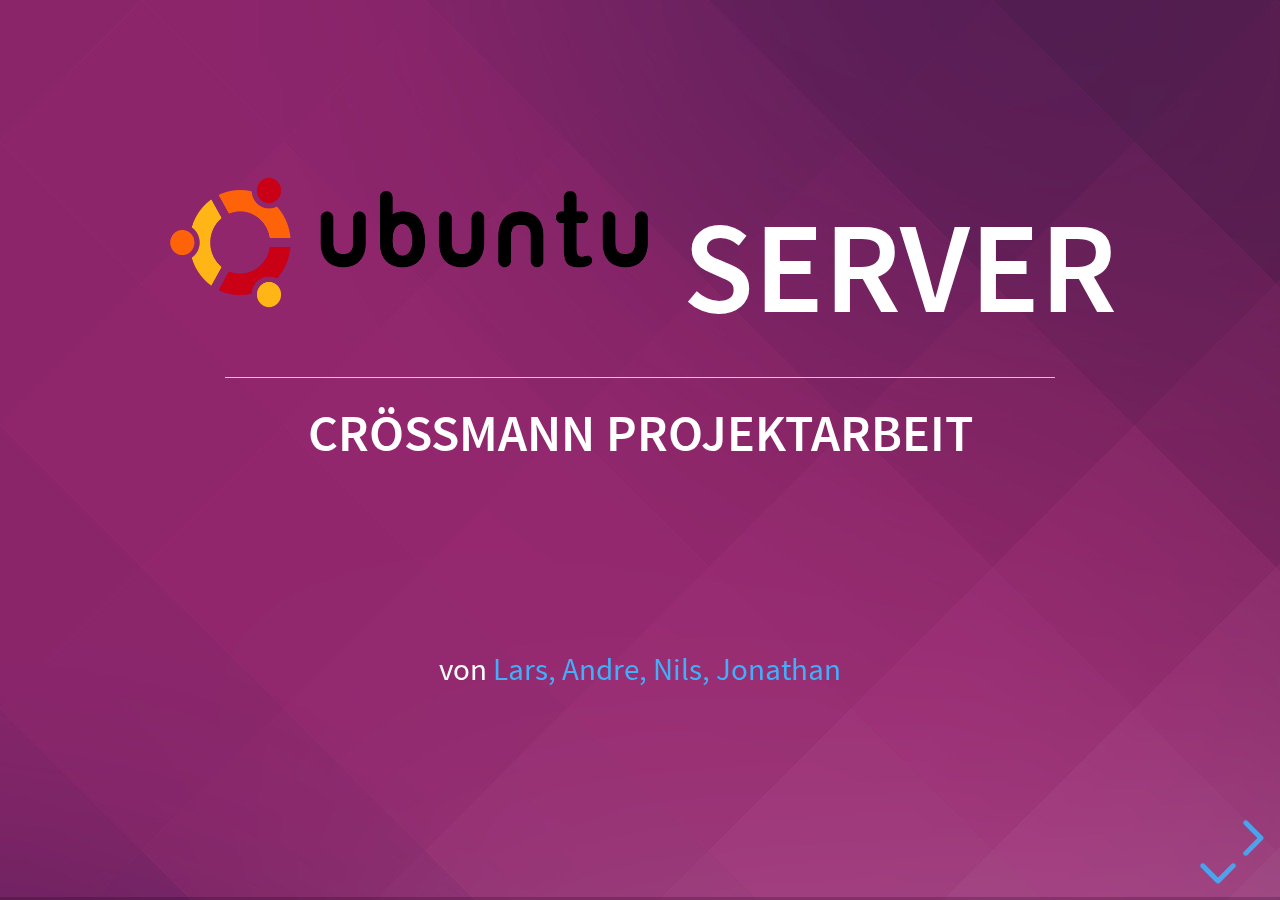
==== index.html @ 411d8fab "Update index.html" ====
<!doctype html>
<html>
<head>
    <meta charset="utf-8">
    <meta name="viewport" content="width=device-width, initial-scale=1.0, maximum-scale=1.0, user-scalable=no">

    <title>Crössboss 9001</title>

    <link rel="stylesheet" href="reveal.js/css/reveal.css">
    <link rel="stylesheet" href="reveal.js/css/theme/black.css"> <!-- Black, League, Serif, Blood, Sky -->
    <link rel="stylesheet" href="data/css/custom.css"> <!-- Black, League, Serif, Blood, Sky -->

    <!-- Theme used for syntax highlighting of code -->
    <link rel="stylesheet" href="reveal.js/lib/css/zenburn.css">
    <link rel="stylesheet" href="data/css/font-awesome.min.css">

</head>
<body>
<div class="reveal">
    <div class="slides">
        <section>
            <section>
                <h1><img src="data/img/Assets/2000px-Former_Ubuntu_logo.svg.png"
                         style="width: 400px; height: 111px;border: none;margin-bottom: 0px;box-shadow: none;background: none">
                    Server</h1>
                <hr style="width: 70%">
                <h5>Crößmann Projektarbeit</h5>

                <p style="margin-top: 150px">
                    <small>von <a>Lars, Andre, Nils, Jonathan</a></small>
                </p>
            </section>
            <section>
                <h2>Inhalte</h2>
                <ul>
                    <li>Aufgabe & Projekt</li>
                    <li>Durchführung</li>
                    <li>Probleme</li>
                    <li>Abschluss</li>
                </ul>
            </section>
        </section>
        <section>
            <section>
                <h2>Inhalte</h2>
                <ul>
                    <li>Aufgabe & Projekt</li>
                    <li style="color: rgba(220,220,220,0.4)">Durchführung</li>
                    <li style="color: rgba(220,220,220,0.4)">Probleme</li>
                    <li style="color: rgba(220,220,220,0.4)">Abschluss</li>
                </ul>
            </section>
            <section>
                <h5 class="title-min" style="margin-bottom: 50px">Aufgabe & Projekt - Aufgabe</h5>
                <ul>
                    <li>Irgendwas mit Server</li>
                    <li>Gestellte Rechner</li>
                    <li>Aufbau einer Projektarbeit</li>
                    <li>Zeitrahmen 2 Monate</li>
                </ul>
            </section>
            <section>
                <h5 class="title-min" style="margin-bottom: 50px">Aufgabe & Projekt - Idee</h5>
                <ul style="list-style: none">
                    <li><!--img src="data/img/Assets/linux_ubuntu_icon_0.ico"
                             style="width: 40px;height: 40px;border: none;margin: 0px;background: none;box-shadow: none;"-->
                             <pre style="font-size: 1em; box-shadow: none;"><i class="fa fa-linux" aria-hidden="true" style="color: darkgray;"></i><span style="font-size: 0.4em"> </span>  Ubuntu</pre>
                    </li>
                    <li><!--img src="data/img/Assets/web_icon.png"
                    style="width: 40px;height: 40px;border: none;margin: 0px;background: none;box-shadow: none;"-->
                             <pre style="font-size: 1em; box-shadow: none;"><i class="fa fa-globe" aria-hidden="true" style="color: darkgray;"></i><span style="font-size: 0.4em"> </span>  Webserver</pre>
                    </li>
                    <li><!--img src="data/img/Assets/folder_icon.png"
                             style="width: 40px;height: 40px;border: none;margin: 0px;background: none;box-shadow: none;"-->
                             <pre style="font-size: 1em; box-shadow: none;"><i class="fa fa-folder-open" aria-hidden="true" style="color: darkgray;"></i>  Fileserver</pre>
                    </li>
                    <li><!--img src="data/img/Assets/databases-icon-png-3.png"
                             style="width: 40px;height: 40px;border: none;margin: 0px;background: none;box-shadow: none;"-->
                             <pre style="font-size: 1em; box-shadow: none;"><i class="fa fa-server" aria-hidden="true" style="color: darkgray;"></i><span style="font-size: 0.3em"> </span>  Mysql Server</pre>
                    </li>
                    <li><!--img src="data/img/Assets/gaming_icon.png"
                             style="width: 40px;height: 40px;border: none;margin: 0px;background: none;box-shadow: none;"-->
                            <pre style="font-size: 1em; box-shadow: none;"><i class="fa fa-gamepad" aria-hidden="true" style="color: darkgray;"></i>  Game Server</pre>
                              <!--img src="data/img/Assets/microphone_icon.png"
                               style="width: 40px;height: 40px;border: none;margin: 0px;background: none;box-shadow: none;"-->
                    </li>
                    <li><!--img src="data/img/Assets/gaming_icon.png"
                        style="width: 40px;height: 40px;border: none;margin: 0px;background: none;box-shadow: none;"-->
                        <pre style="font-size: 1em; box-shadow: none;"><span style="font-size: 0.3em"> </span><i class="fa fa-microphone" aria-hidden="true" style="color: darkgray;"></i><span style="font-size: 0.5em"> </span>  Voice Server</pre>
                         <!--img src="data/img/Assets/microphone_icon.png"
                          style="width: 40px;height: 40px;border: none;margin: 0px;background: none;box-shadow: none;"-->
               </li>
                </ul>
            </section>

        </section>
        <section>
            <section>
                <h2>Inhalte</h2>
                <ul>
                    <li style="color: rgba(220,220,220,0.4)">Aufgabe & Projekt</li>
                    <li>Durchführung</li>
                    <li style="color: rgba(220,220,220,0.4)">Probleme</li>
                    <li style="color: rgba(220,220,220,0.4)">Abschluss</li>
                </ul>
            </section>
            <section style="width: 100%; text-align: left">
                <h5 class="title-min" style="margin-bottom: 50px">Durchführung - Erste Schritte</h5>
                <div style="width: 55%; float: left">
                    <ol>
                        <li>
                            Herunterladen der ISO
                        </li>
                        <li>
                            Einbinden in Virtual Box
                        </li>
                        <li>
                            Recourcen Zuweisen
                        </li>
                    </ol>
                </div>
                <div style="float: right; width: 40%; border: 1px; border-radius: 3px; border-color: white; border-style: solid">
                    <ul style="list-style: none; font-size: 30px">
                        <li>
                            System: Linux Ubuntu
                        </li>
                        <li>
                            Ram: 8Gb
                        </li>
                        <li>
                            Festplatte: 100Gb
                        </li>
                        <li>
                            Typ: dynamisch alloziert
                        </li>
                    </ul>
                </div>
            </section>
            <section>
                <h5 class="title-min" style="margin-bottom: 20px">Durchführung - Installation</h5>
                <div style="width: 100%;height: 900px;text-align: left;margin-left: 120px">
                    <img class="fragment fade-in-then-out"
                         style="position: fixed;width: 700px;height: 540px; border: none" data-fragment-index="1"
                         src="data/img/Installationsschritte/Schritt%201%20-%20Sprache.png">
                    <img class="fragment fade-in-then-out"
                         style="position: fixed;width: 700px;height: 540px; border: none" data-fragment-index="2"
                         src="data/img/Installationsschritte/Schritt%207%20-%20File%20System.png">
                    <img class="fragment fade-in-then-out"
                         style="position: fixed;width: 700px;height: 540px; border: none" data-fragment-index="3"
                         src="data/img/Installationsschritte/Schritt%207.1%20-%20Festplatte%20wählen.png">
                    <img class="fragment fade-in-then-out"
                         style="position: fixed;width: 700px;height: 540px; border: none" data-fragment-index="4"
                         src="data/img/Installationsschritte/Schritt%207.3%20-%20Nutzer%20anlegen.png">
                    <img class="fragment fade-in-then-out"
                         style="position: fixed;width: 700px;height: 540px; border: none" data-fragment-index="5"
                         src="data/img/Installationsschritte/Schritt%209%20-%20Server%20Snaps.png">

                </div>
            </section>
            <section>
                <h5 class="title-min" style="margin-bottom: 20px">Durchführung - Updates + Firewall</h5>
                <div style="width: 55%;text-align: left;float: left">
                    <p style="margin-bottom: -20px; font-size: 35px">Diverse Basis-Pakete installieren</p>
                    <pre style="margin-left: 0px;width: 320px"><code class="nohighlight"
                                                                     style=" border-radius: 5px;background-color: rgba(179, 179, 179, 0.3);">:^$ sudo apt-get upgrade</code></pre>
                    <p style="margin-bottom: -20px; font-size: 35px">Firewall Installieren</p>
                    <pre style="margin-left: 0px;width: 370px"><code class="nohighlight"
                                                                     style=" border-radius: 5px;background-color: rgba(179, 179, 179, 0.3);">:^$ sudo apt-get install ufw</code></pre>
                    <p style="margin-bottom: -20px; font-size: 35px">Firewall Aktivieren</p>
                    <pre style="margin-left: 0px;width: 260px"><code class="nohighlight"
                                                                     style=" border-radius: 5px;background-color: rgba(179, 179, 179, 0.3);">:^$ sudo ufw enable</code></pre>
                    <p style="margin-bottom: -20px; font-size: 35px">SSH Port Freigeben</p>
                    <pre style="margin-left: 0px;width: 295px"><code class="nohighlight"
                                                                     style=" border-radius: 5px;background-color: rgba(179, 179, 179, 0.3);">:^$ sudo ufw allow ssh</code></pre>
                </div>
                <div style="float: right; width: 45%;">
                    <img style="border: none" src="data/img/server%20start.gif">
                </div>
            </section>
            <section>
                <h5 class="title-min" style="margin-bottom: 20px">Durchführung - Portweiterleitung</h5>
                <div style="float: left; width: 50%">
                    <img style="border: none" src="data/img/Erste%20Schritte/Port%20Forwarding.png">
                </div>
                <div style="float: right; width: 50%">
                    <img style="border: none" src="data/img/Erste%20Schritte/Putty%20Config.png">
                </div>
            </section>
            <section>
                <h5 class="title-min" style="margin-bottom: 20px">Durchführung - Benutzer Anlegen</h5>
                <div style="width: 55%;text-align: left;float: left">
                    <p style="margin-bottom: -20px; font-size: 35px">Benutzer Hinzufügen</p>
                    <pre style="margin-left: 0px;width: 290px"><code class="nohighlight"
                                                                     style=" border-radius: 5px;background-color: rgba(179, 179, 179, 0.3);">:^$ adduser [USERNAME]</code></pre>
                    <p style="margin-bottom: -20px; font-size: 35px">Rechte zuteilen</p>
                    <pre style="margin-left: 0px;width: 470px"><code class="nohighlight"
                                                                     style=" border-radius: 5px;background-color: rgba(179, 179, 179, 0.3);">:^$ sudo usermod -aG sudo [USERNAME]</code></pre>
                    <p style="margin-bottom: -20px; font-size: 35px">Passwort Ändern</p>
                    <pre style="margin-left: 0px;width: 280px"><code class="nohighlight"
                                                                     style=" border-radius: 5px;background-color: rgba(179, 179, 179, 0.3);">:^$ passwd [PASSWORT]</code></pre>
                </div>
                <div style="float: right;width: 45%">
                    <img style="border: none" src="data/img/logging%20in.gif">
                </div>
            </section>
        </section>
        <section>
            <section>
                <h5 class="title-min" style="margin-bottom: 20px">Durchführung - Webserver</h5>
                <div style="width: 100%;text-align: left;float: left">
                    <p style="margin-bottom: -20px; font-size: 35px">apache2 Installieren</p>
                    <pre style="margin-left: 0px;width: 420px"><code class="nohighlight"
                                                                     style=" border-radius: 5px;background-color: rgba(179, 179, 179, 0.3);">:^$ sudo apt-get install apache2</code></pre>
                    <p style="margin-bottom: -20px; font-size: 35px">Php installieren</p>
                    <pre style="margin-left: 0px;width: 100%"><code class="nohighlight"
                                                                    style=" border-radius: 5px;background-color: rgba(179, 179, 179, 0.3);">:^$ sudo apt-get install php7.0 php7.0-fpm php7.0-mysql libapache2-mod-php</code></pre>

                </div>
                <p style="margin-bottom: -20px; font-size: 35px; float: left">Ports </p>
                <div style="float: left;text-align: left; margin-left: 10px; width: 25%; border: 1px; border-radius: 3px; border-color: white; border-style: solid">
                    <ul style="list-style: none; font-size: 30px">
                        <li>
                            http: 80
                        </li>
                        <li>
                            https: 443
                        </li>
                    </ul>
                </div>
            </section>
            <section>
                <h5 class="title-min" style="margin-bottom: 20px">Durchführung - Webserver</h5>
                Screenshot Webserver Homepage
                <div style="width: 100%;height: 900px;text-align: left;margin-left: 120px">
                    <img  style="position: fixed;width: 700px;height: 500px" src="data/img/apache_default.png">

                </div>
                
            </section>
            <section>
                <h5 class="title-min" style="margin-bottom: 20px">Durchführung - Gameserver <img
                        src="data/img/Assets/minecraft_icon.png"
                        style="width: 40px;height: 40px;border: none;margin: 0px;background: none;box-shadow: none;">
                </h5>
                <div style="width: 55%;text-align: left;float: left">
                    <p style="margin-bottom: -20px; font-size: 35px">Java Installieren</p>
                    <pre style="margin-left: 0px;width: 470px"><code class="nohighlight"
                                                                     style=" border-radius: 5px;background-color: rgba(179, 179, 179, 0.3);">:^$ sudo apt-get install default-jre</code></pre>
                    <p style="margin-bottom: -20px; font-size: 35px">Neuen Screen Öffnen</p>
                    <pre style="margin-left: 0px;width: 310px"><code class="nohighlight"
                                                                     style=" border-radius: 5px;background-color: rgba(179, 179, 179, 0.3);">:^$ screen -S minecraft</code></pre>
                    <p style="margin-bottom: -20px; font-size: 35px">Minecraft Herunterladen</p>
                    <pre style="margin-left: 0px;width: 570px"><code class="nohighlight"
                                                                     style=" border-radius: 5px;background-color: rgba(179, 179, 179, 0.3);">:^$ wget [minecraft_server.1.13.1.jar-URL]</code></pre>
                    <p style="margin-bottom: -20px; font-size: 35px">Server Starten</p>
                    <pre style="margin-left: 0px;width: 320px"><code class="nohighlight"
                                                                     style=" border-radius: 5px;background-color: rgba(179, 179, 179, 0.3);">:^$ java -jar server.jar</code></pre>
                </div>
                <div style="float: right; width: 40%;">
                    <img style="border: none" src="data/img/minecraft%20server%20jar.gif">
                </div>
                <div>
                    <p style="margin-bottom: -20px; font-size: 35px; float: left">Ports Freischalten und
                        Weiterleiten</p>
                    <div style="float: left;text-align: left; margin-left: 20px;margin-top: 12px; border: 1px; border-radius: 3px; border-color: white; border-style: solid">
                        <ul style="list-style: none; font-size: 30px;height: 35px;margin-left: 10px;margin-right: 10px;">
                            <li>
                                25565 / 25566
                            </li>
                        </ul>
                    </div>
                </div>

            </section>
            <section>
                <h5 class="title-min" style="margin-bottom: 20px">Durchführung - Gameserver <img
                        src="data/img/Assets/minecraft_icon.png"
                        style="width: 40px;height: 40px;border: none;margin: 0px;background: none;box-shadow: none;">
                </h5>
                <div style="width: 100%;height: 900px;text-align: left;margin-left: 120px">
                    <img style="position: fixed;width: 700px;height: 540px; border: none"
                         src="data/img/minecraft%20server%20connect.gif">
                </div>
            </section>
            <section>
                <h5 class="title-min" style="margin-bottom: 10px">Durchführung - Gameserver <img
                        src="data/img/Assets/teamspeak_icon.png"
                        style="width: 40px;height: 40px;border: none;margin: 0px;background: none;box-shadow: none;">
                </h5>
                <div style="width: 55%;text-align: left;float: left">
                    <p style="margin-bottom: -20px; font-size: 35px">Teamspeak User erstellen</p>
                    <pre style="margin-left: 0px;width: 270px"><code class="nohighlight"
                                                                     style=" border-radius: 5px;background-color: rgba(179, 179, 179, 0.3);">:^$ sudo adduser ts3</code></pre>
                    <p style="margin-bottom: -20px; font-size: 35px">Herunterladen in Home Verzeichnis</p>
                    <pre style="margin-left: 0px;width: 1128px"><code class="nohighlight"
                                                                     style=" border-radius: 5px;background-color: rgba(179, 179, 179, 0.3);">wget http://dl.4players.de/ts/releases/3.4.0/teamspeak3-server_linux_amd64-3.4.0.tar.bz2
</code></pre>
                    <p style="margin-bottom: -20px; font-size: 35px">Entpacken und Removen</p>
                    <pre style="margin-left: 0px;width: 405px"><code class="nohighlight"
                                                                     style=" border-radius: 5px;background-color: rgba(179, 179, 179, 0.3);">:^$ tar xjf [TEAMSPEAK.tar.bz2]</code></pre>
                    </p>
                    <pre style="margin-left: 0px;width: 340px"><code class="nohighlight"
                                                                     style=" border-radius: 5px;background-color: rgba(179, 179, 179, 0.3);">:^$ rm [TEAMSPEAK.tar.bz2]</code></pre>
                    <p style="margin-bottom: -20px; font-size: 35px">ts3 User Rechte geben</p>
                    <pre style="margin-left: 0px;width: 400px"><code class="nohighlight"
                                                                     style=" border-radius: 5px;background-color: rgba(179, 179, 179, 0.3);">:^$ chown -R ts3:ts3 /home/ts3</code></pre>
                    <p style="margin-bottom: -20px; font-size: 35px">Starten</p>
                    <pre style="margin-left: 0px;width: 750px"><code class="nohighlight"
                                                                     style=" border-radius: 5px;background-color: rgba(179, 179, 179, 0.3);">:^$ bash ts3server_startscript.sh start license_accepted=1</code></pre>
                </div>
                <div style="float: right;width: 45%;height: 20%;margin-top: 40%">
                    <p style="margin-bottom: -20px; margin-left: 80px; font-size: 35px; float: left">Ports</p>
                    <div style="float: left;text-align: left; margin-left: 20px;margin-top: 12px; border: 1px; border-radius: 3px; border-color: white; border-style: solid">
                        <ul style="list-style: none; font-size: 30px;height: 35px;margin-left: 10px;margin-right: 10px;">
                            <li>
                                9987 / 10000
                            </li>
                        </ul>
                    </div>
                </div>
            </section>
            <section>
                <h5 class="title-min" style="margin-bottom: 10px">Durchführung - Gameserver <img
                        src="data/img/Assets/teamspeak_icon.png"
                        style="width: 40px;height: 40px;border: none;margin: 0px;background: none;box-shadow: none;">
                </h5>
                <div style="width: 100%;height: 900px;text-align: left;margin-left: 120px">
                    <img style="position: fixed;width: 700px;height: 540px; border: none"
                         src="data/img/connecting_to_teamspeak.gif">
                </div>
            </section>
            <section>
                <h5 class="title-min" style="margin-bottom: 10px">Durchführung - File Server</h5>
                <div style="width: 40%;text-align: left;float: left">
                    <p style="margin-bottom: -20px; font-size: 35px">Benötigt File Zilla</p>
                    <pre style="margin-left: 0px;width: 270px"><code class="nohighlight"
                                                                     style=" border-radius: 5px;background-color: rgba(179, 179, 179, 0.3);">sftp://ip-adresse</code></pre>
                    <div>
                        <p style="margin-bottom: -20px; font-size: 35px; float: left">Ports</p>
                        <div style="float: left;text-align: left; margin-left: 20px;margin-top: 12px; border: 1px; border-radius: 3px; border-color: white; border-style: solid">
                            <ul style="list-style: none; font-size: 30px;height: 35px;margin-left: 10px;margin-right: 10px;">
                                <li>
                                    SSH: 3022 / 22
                                </li>
                                <li>
                                    FTP: 3021 / 21
                                </li>
                            </ul>
                        </div>
                    </div>
                </div>

                <div style="float: right; width: 60%;">
                    <img style="border: none" src="data/img/SFTP%20Login.gif">
                </div>
            </section>
            <section>
                <h5 class="title-min" style="margin-bottom: 10px">Durchführung - MySql</h5>
                <div style="width: 55%;text-align: left;float: left">
                    <p style="margin-bottom: -20px; font-size: 35px">Php my Admin Installieren</p>
                    <pre style="margin-left: 0px;width: 610px"><code class="nohighlight"
                                                                     style=" border-radius: 5px;background-color: rgba(179, 179, 179, 0.3);">:^$ sudo apt-get install phpmyadmin php-gettext</code></pre>
                    <p style="margin-bottom: -20px; font-size: 35px">No Password Konfigurieren</p>
                    <pre style="margin-left: 0px;width: 575px"><code class="nohighlight"
                                                                     style=" border-radius: 5px;background-color: rgba(179, 179, 179, 0.3);">:^$ sudo nano /etc/phpmyadmin/config.inc.php</code></pre>
                    <div>
                        <p style="margin-bottom: -20px; font-size: 35px; float: left">Ports</p>
                        <div style="float: left;text-align: left; margin-left: 20px;margin-top: 12px; border: 1px; border-radius: 3px; border-color: white; border-style: solid">
                            <ul style="list-style: none; font-size: 30px;height: 35px;margin-left: 10px;margin-right: 10px;">
                                <li>
                                    3306 / 3306
                                </li>
                            </ul>
                        </div>
                    </div>
                </div>

                <div style="float: right; width: 45%;">
                    <p>LUL PLaceholder</p>
                    <!--<img style="border: none" src="data/img/SFTP%20Login.gif">-->
                </div>
            </section>
            <section>
                <h5 class="title-min" style="margin-bottom: 10px">Durchführung - Firewall/Ports</h5>
                <div style="float: left; width: 50%">
                    <img style="border: none" src="data/img/andere/ports.png">
                </div>
                <div style="float: right; width: 50%">
                    <img style="border: none" src="data/img/andere/firewall%20list.png">
                </div>
            </section>
        </section>
        <section>
            <section>
                <h2>Inhalte</h2>
                <ul>
                    <li style="color: rgba(220,220,220,0.4)">Aufgabe & Projekt</li>
                    <li style="color: rgba(220,220,220,0.4)">Durchführung</li>
                    <li >Probleme</li>
                    <li style="color: rgba(220,220,220,0.4)">Abschluss</li>
                </ul>
            </section>
            <section>
                <h5 class="title-min" style="margin-bottom: 60px">Probleme</h5>
                <ul>
                    <li>Verbinden mit dem Server</li>
                    <li>MySql User</li>
                    <li>Internet vom Server</li>
                </ul>
            </section>
        </section>
        <section>
            <section>
                <h2>Inhalte</h2>
                <ul>
                    <li style="color: rgba(220,220,220,0.4)">Aufgabe & Projekt</li>
                    <li style="color: rgba(220,220,220,0.4)">Durchführung</li>
                    <li style="color: rgba(220,220,220,0.4)">Probleme</li>
                    <li >Abschluss</li>
                </ul>
            </section>
            <section>
                <h5 class="title-min" style="margin-bottom: 60px">Abschluss - Fazit</h5>
                <ul style="font-size: 30px">
                        <li>erfolgreiche Durchführung</li>
                        <li>neue Erfahrungen/</li>
                        <li>tbd.</li>
                    </ul>
            </section>
            <section>
                <h5 class="title-min" style="margin-bottom: 60px">Quellen</h5>
                <div style="text-align: left">
                    <ul style="font-size: 30px">
                        <li>http://www.linux-home-server.de/</li>
                        <li>https://karrierebibel.de/projektarbeit/</li>
                        <li>https://websiteforstudents.com/install-ubuntu-18-04-lts-server-screenshots/</li>
                        <li>https://wiki.ubuntuusers.de/TeamSpeak-Server/</li>
                        <li>https://de.wikihow.com/Einen-FTP-Server-in-Ubuntu-Linux-einrichten</li>
                    </ul>
                </div>
            </section>
        </section>
    </div>
</div>

<script src="reveal.js/lib/js/head.min.js"></script>
<script src="reveal.js/js/reveal.js"></script>

<script>
    // More info about config & dependencies:
    // - https://github.com/hakimel/reveal.js#configuration
    // - https://github.com/hakimel/reveal.js#dependencies
    Reveal.initialize({
        dependencies: [
            {src: 'reveal.js/plugin/markdown/marked.js'},
            {src: 'reveal.js/plugin/markdown/markdown.js'},
            {src: 'reveal.js/plugin/notes/notes.js', async: true},
            {
                src: 'reveal.js/plugin/highlight/highlight.js', async: true, callback: function () {
                    hljs.initHighlightingOnLoad();
                }
            }
        ],
        slideNumber: false,
        controls: true,
        controlsTutorial: false,
        touch: false,
        fragmentInURL: true,
        help: true,
        /*width: "100%",
        height: "100%",
        margin: 0,
        minScale: 1,
        maxScale: 1,*/

        // Parallax background image
        parallaxBackgroundImage: 'data/img/Background/ubuntu2.jpg', // e.g. "https://s3.amazonaws.com/hakim-static/reveal-js/reveal-parallax-1.jpg"

        // Parallax background size
        parallaxBackgroundSize: '3840px 2399px', // CSS syntax, e.g. "2100px 900px" - currently only pixels are supported (don't use % or auto)

        // Number of pixels to move the parallax background per slide
        // - Calculated automatically unless specified
        // - Set to 0 to disable movement along an axis
        //parallaxBackgroundHorizontal: 20,

    },);

</script>
</body>
</html>
---- reveal.js/css/theme/black.css ----
/**
 * Black theme for reveal.js. This is the opposite of the 'white' theme.
 *
 * By Hakim El Hattab, http://hakim.se
 */
@import url(../../lib/font/source-sans-pro/source-sans-pro.css);
section.has-light-background, section.has-light-background h1, section.has-light-background h2, section.has-light-background h3, section.has-light-background h4, section.has-light-background h5, section.has-light-background h6 {
  color: #222; }

/*********************************************
 * GLOBAL STYLES
 *********************************************/
body {
  background: #222;
  background-color: #222; }

.reveal {
  font-family: "Source Sans Pro", Helvetica, sans-serif;
  font-size: 42px;
  font-weight: normal;
  color: #fff; }

::selection {
  color: #fff;
  background: #bee4fd;
  text-shadow: none; }

::-moz-selection {
  color: #fff;
  background: #bee4fd;
  text-shadow: none; }

.reveal .slides section,
.reveal .slides section > section {
  line-height: 1.3;
  font-weight: inherit; }

/*********************************************
 * HEADERS
 *********************************************/
.reveal h1,
.reveal h2,
.reveal h3,
.reveal h4,
.reveal h5,
.reveal h6 {
  margin: 0 0 20px 0;
  color: #fff;
  font-family: "Source Sans Pro", Helvetica, sans-serif;
  font-weight: 600;
  line-height: 1.2;
  letter-spacing: normal;
  text-transform: uppercase;
  text-shadow: none;
  word-wrap: break-word; }

.reveal h1 {
  font-size: 2.5em; }

.reveal h2 {
  font-size: 1.6em; }

.reveal h3 {
  font-size: 1.3em; }

.reveal h4 {
  font-size: 1em; }

.reveal h1 {
  text-shadow: none; }

/*********************************************
 * OTHER
 *********************************************/
.reveal p {
  margin: 20px 0;
  line-height: 1.3; }

/* Ensure certain elements are never larger than the slide itself */
.reveal img,
.reveal video,
.reveal iframe {
  max-width: 95%;
  max-height: 95%; }

.reveal strong,
.reveal b {
  font-weight: bold; }

.reveal em {
  font-style: italic; }

.reveal ol,
.reveal dl,
.reveal ul {
  display: inline-block;
  text-align: left;
  margin: 0 0 0 1em; }

.reveal ol {
  list-style-type: decimal; }

.reveal ul {
  list-style-type: disc; }

.reveal ul ul {
  list-style-type: square; }

.reveal ul ul ul {
  list-style-type: circle; }

.reveal ul ul,
.reveal ul ol,
.reveal ol ol,
.reveal ol ul {
  display: block;
  margin-left: 40px; }

.reveal dt {
  font-weight: bold; }

.reveal dd {
  margin-left: 40px; }

.reveal blockquote {
  display: block;
  position: relative;
  width: 70%;
  margin: 20px auto;
  padding: 5px;
  font-style: italic;
  background: rgba(255, 255, 255, 0.05);
  box-shadow: 0px 0px 2px rgba(0, 0, 0, 0.2); }

.reveal blockquote p:first-child,
.reveal blockquote p:last-child {
  display: inline-block; }

.reveal q {
  font-style: italic; }

.reveal pre {
  display: block;
  position: relative;
  width: 90%;
  margin: 20px auto;
  text-align: left;
  font-size: 0.55em;
  font-family: monospace;
  word-wrap: break-word;
  box-shadow: 0px 0px 6px rgba(0, 0, 0, 0.3);}

.prelist {
 font-size: 1em; 
  box-shadow: none;
}

.reveal code {
  font-family: monospace;
  text-transform: none; }

.reveal pre code {
  display: block;
  padding: 5px;
  overflow: auto;
  max-height: 400px;
  word-wrap: normal; }

.reveal table {
  margin: auto;
  border-collapse: collapse;
  border-spacing: 0; }

.reveal table th {
  font-weight: bold; }

.reveal table th,
.reveal table td {
  text-align: left;
  padding: 0.2em 0.5em 0.2em 0.5em;
  border-bottom: 1px solid; }

.reveal table th[align="center"],
.reveal table td[align="center"] {
  text-align: center; }

.reveal table th[align="right"],
.reveal table td[align="right"] {
  text-align: right; }

.reveal table tbody tr:last-child th,
.reveal table tbody tr:last-child td {
  border-bottom: none; }

.reveal sup {
  vertical-align: super;
  font-size: smaller; }

.reveal sub {
  vertical-align: sub;
  font-size: smaller; }

.reveal small {
  display: inline-block;
  font-size: 0.6em;
  line-height: 1.2em;
  vertical-align: top; }

.reveal small * {
  vertical-align: top; }

/*********************************************
 * LINKS
 *********************************************/
.reveal a {
  color: #42affa;
  text-decoration: none;
  -webkit-transition: color .15s ease;
  -moz-transition: color .15s ease;
  transition: color .15s ease; }

.reveal a:hover {
  color: #8dcffc;
  text-shadow: none;
  border: none; }

.reveal .roll span:after {
  color: #fff;
  background: #068de9; }

/*********************************************
 * IMAGES
 *********************************************/
.reveal section img {
  margin: 15px 0px;
  background: rgba(255, 255, 255, 0.12);
  border: 4px solid #fff;
  box-shadow: 0 0 10px rgba(0, 0, 0, 0.15); }

.reveal section img.plain {
  border: 0;
  box-shadow: none; }

.reveal a img {
  -webkit-transition: all .15s linear;
  -moz-transition: all .15s linear;
  transition: all .15s linear; }

.reveal a:hover img {
  background: rgba(255, 255, 255, 0.2);
  border-color: #42affa;
  box-shadow: 0 0 20px rgba(0, 0, 0, 0.55); }

/*********************************************
 * NAVIGATION CONTROLS
 *********************************************/
.reveal .controls {
  color: #42affa; }

/*********************************************
 * PROGRESS BAR
 *********************************************/
.reveal .progress {
  background: rgba(0, 0, 0, 0.2);
  color: #42affa; }

.reveal .progress span {
  -webkit-transition: width 800ms cubic-bezier(0.26, 0.86, 0.44, 0.985);
  -moz-transition: width 800ms cubic-bezier(0.26, 0.86, 0.44, 0.985);
  transition: width 800ms cubic-bezier(0.26, 0.86, 0.44, 0.985); }

/*********************************************
 * PRINT BACKGROUND
 *********************************************/
@media print {
  .backgrounds {
    background-color: #222; } }
---- data/css/custom.css ----
hr {
    height: 1px;
    border: 0;
    border-top: 1px solid #ccc;
}

.reveal .title-min {
    border-bottom: 3px dashed;
    color: #d9d9d9;
    text-align: left;
    margin: .3em 0 .3em 0;
}
---- reveal.js/lib/css/zenburn.css ----
/*

Zenburn style from voldmar.ru (c) Vladimir Epifanov <voldmar@voldmar.ru>
based on dark.css by Ivan Sagalaev

*/

.hljs {
  display: block;
  overflow-x: auto;
  padding: 0.5em;
  background: #3f3f3f;
  color: #dcdcdc;
}

.hljs-keyword,
.hljs-selector-tag,
.hljs-tag {
  color: #e3ceab;
}

.hljs-template-tag {
  color: #dcdcdc;
}

.hljs-number {
  color: #8cd0d3;
}

.hljs-variable,
.hljs-template-variable,
.hljs-attribute {
  color: #efdcbc;
}

.hljs-literal {
  color: #efefaf;
}

.hljs-subst {
  color: #8f8f8f;
}

.hljs-title,
.hljs-name,
.hljs-selector-id,
.hljs-selector-class,
.hljs-section,
.hljs-type {
  color: #efef8f;
}

.hljs-symbol,
.hljs-bullet,
.hljs-link {
  color: #dca3a3;
}

.hljs-deletion,
.hljs-string,
.hljs-built_in,
.hljs-builtin-name {
  color: #cc9393;
}

.hljs-addition,
.hljs-comment,
.hljs-quote,
.hljs-meta {
  color: #7f9f7f;
}


.hljs-emphasis {
  font-style: italic;
}

.hljs-strong {
  font-weight: bold;
}
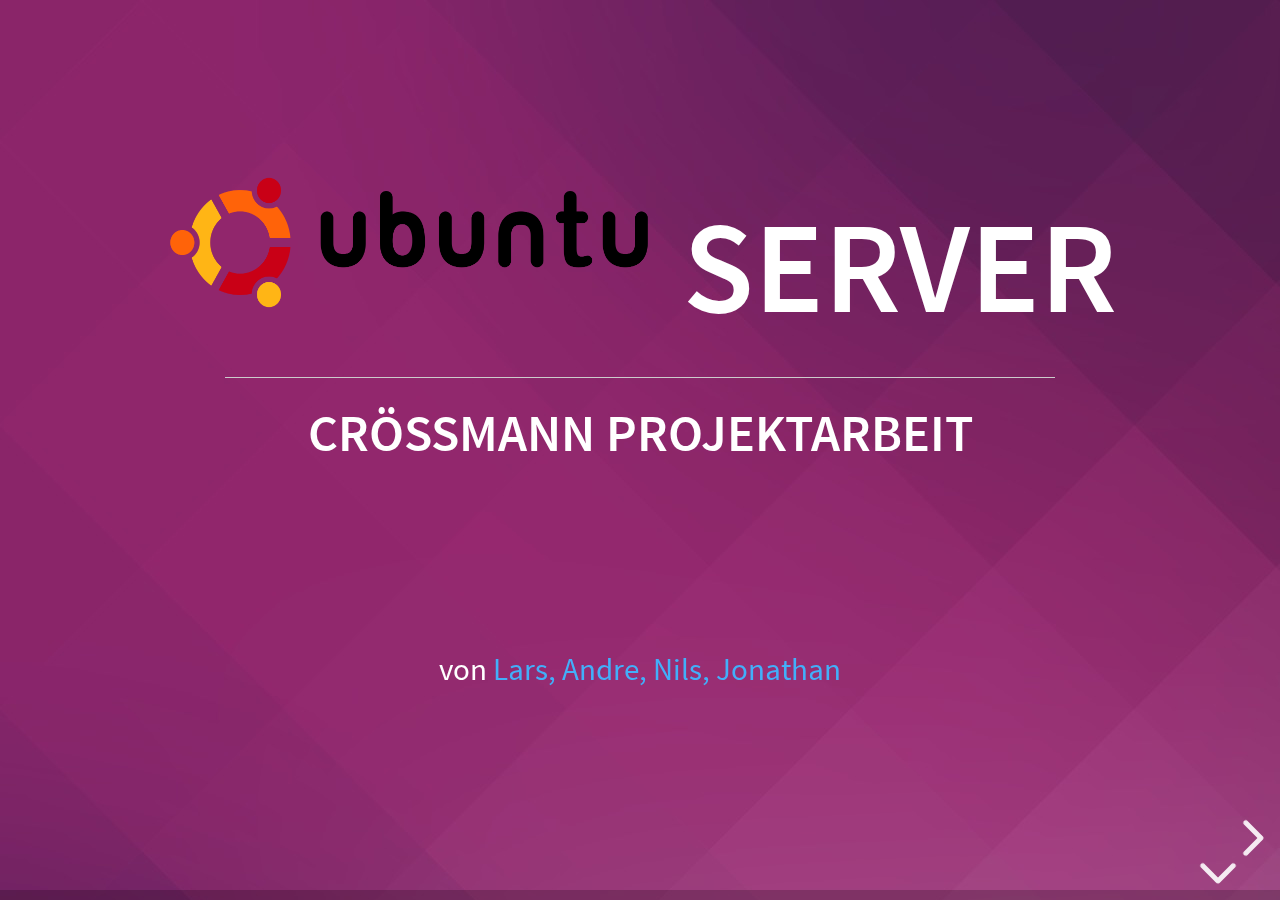
==== commit 9b35376a: "letzte änderungen" ====
--- a/index.html
+++ b/index.html
@@ -25,7 +25,6 @@
                     Server</h1>
                 <hr style="width: 70%">
                 <h5>Crößmann Projektarbeit</h5>
-
                 <p style="margin-top: 150px">
                     <small>von <a>Lars, Andre, Nils, Jonathan</a></small>
                 </p>
@@ -53,10 +52,11 @@
             <section>
                 <h5 class="title-min" style="margin-bottom: 50px">Aufgabe & Projekt - Aufgabe</h5>
                 <ul>
-                    <li>Irgendwas mit Server</li>
-                    <li>Gestellte Rechner</li>
-                    <li>Aufbau einer Projektarbeit</li>
-                    <li>Zeitrahmen 2 Monate</li>
+                    <li>Arbeiten mit Virtualisierungsplattform</li>
+                    <li>Client-Server Architektur</li>
+                    <li>Funktionalität herstellen</li>
+                    <li>Präsentation und Dokumentation</li>
+                    <li>Zeitraum ca. 2 Monate</li>
                 </ul>
             </section>
             <section>
@@ -122,7 +122,7 @@
                 <div style="float: right; width: 40%; border: 1px; border-radius: 3px; border-color: white; border-style: solid">
                     <ul style="list-style: none; font-size: 30px">
                         <li>
-                            System: Linux Ubuntu
+                            System: Linux Ubuntu 18
                         </li>
                         <li>
                             Ram: 8Gb
@@ -217,7 +217,7 @@
 
                 </div>
                 <p style="margin-bottom: -20px; font-size: 35px; float: left">Ports </p>
-                <div style="float: left;text-align: left; margin-left: 10px; width: 25%; border: 1px; border-radius: 3px; border-color: white; border-style: solid">
+                <div style="float: left;text-align: left; margin-left: 10px; width: 19%; border: 1px; border-radius: 3px; border-color: white; border-style: solid">
                     <ul style="list-style: none; font-size: 30px">
                         <li>
                             http: 80
@@ -230,7 +230,6 @@
             </section>
             <section>
                 <h5 class="title-min" style="margin-bottom: 20px">Durchführung - Webserver</h5>
-                Screenshot Webserver Homepage
                 <div style="width: 100%;height: 900px;text-align: left;margin-left: 120px">
                     <img  style="position: fixed;width: 700px;height: 500px" src="data/img/apache_default.png">
 
@@ -255,13 +254,8 @@
                     <p style="margin-bottom: -20px; font-size: 35px">Server Starten</p>
                     <pre style="margin-left: 0px;width: 320px"><code class="nohighlight"
                                                                      style=" border-radius: 5px;background-color: rgba(179, 179, 179, 0.3);">:^$ java -jar server.jar</code></pre>
-                </div>
-                <div style="float: right; width: 40%;">
-                    <img style="border: none" src="data/img/minecraft%20server%20jar.gif">
-                </div>
                 <div>
-                    <p style="margin-bottom: -20px; font-size: 35px; float: left">Ports Freischalten und
-                        Weiterleiten</p>
+                    <p style="margin-bottom: -20px; font-size: 35px; float: left">Ports </p>
                     <div style="float: left;text-align: left; margin-left: 20px;margin-top: 12px; border: 1px; border-radius: 3px; border-color: white; border-style: solid">
                         <ul style="list-style: none; font-size: 30px;height: 35px;margin-left: 10px;margin-right: 10px;">
                             <li>
@@ -270,6 +264,11 @@
                         </ul>
                     </div>
                 </div>
+                </div>
+                <div style="float: right; width: 40%;">
+                    <img style="border: none" src="data/img/minecraft%20server%20jar.gif">
+                </div>
+                
 
             </section>
             <section>
@@ -292,14 +291,14 @@
                     <pre style="margin-left: 0px;width: 270px"><code class="nohighlight"
                                                                      style=" border-radius: 5px;background-color: rgba(179, 179, 179, 0.3);">:^$ sudo adduser ts3</code></pre>
                     <p style="margin-bottom: -20px; font-size: 35px">Herunterladen in Home Verzeichnis</p>
-                    <pre style="margin-left: 0px;width: 1128px"><code class="nohighlight"
-                                                                     style=" border-radius: 5px;background-color: rgba(179, 179, 179, 0.3);">wget http://dl.4players.de/ts/releases/3.4.0/teamspeak3-server_linux_amd64-3.4.0.tar.bz2
+                    <pre style="margin-left: 0px;width: 965px"><code class="nohighlight"
+                                                                     style=" border-radius: 5px;background-color: rgba(179, 179, 179, 0.3);">:^$ wget http://dl.4players.de/ts/releases/3.4.0/teamspeak3-server_linux...
 </code></pre>
                     <p style="margin-bottom: -20px; font-size: 35px">Entpacken und Removen</p>
                     <pre style="margin-left: 0px;width: 405px"><code class="nohighlight"
                                                                      style=" border-radius: 5px;background-color: rgba(179, 179, 179, 0.3);">:^$ tar xjf [TEAMSPEAK.tar.bz2]</code></pre>
                     </p>
-                    <pre style="margin-left: 0px;width: 340px"><code class="nohighlight"
+                    <pre style="margin-left: 0px;width: 345px"><code class="nohighlight"
                                                                      style=" border-radius: 5px;background-color: rgba(179, 179, 179, 0.3);">:^$ rm [TEAMSPEAK.tar.bz2]</code></pre>
                     <p style="margin-bottom: -20px; font-size: 35px">ts3 User Rechte geben</p>
                     <pre style="margin-left: 0px;width: 400px"><code class="nohighlight"
@@ -324,8 +323,8 @@
                         src="data/img/Assets/teamspeak_icon.png"
                         style="width: 40px;height: 40px;border: none;margin: 0px;background: none;box-shadow: none;">
                 </h5>
-                <div style="width: 100%;height: 900px;text-align: left;margin-left: 120px">
-                    <img style="position: fixed;width: 700px;height: 540px; border: none"
+                <div style="width: 100%;height: 900px;text-align: left;margin-left: 200px">
+                    <img style="position: fixed;width: 522px;height: 522px; border: none"
                          src="data/img/connecting_to_teamspeak.gif">
                 </div>
             </section>
@@ -333,7 +332,7 @@
                 <h5 class="title-min" style="margin-bottom: 10px">Durchführung - File Server</h5>
                 <div style="width: 40%;text-align: left;float: left">
                     <p style="margin-bottom: -20px; font-size: 35px">Benötigt File Zilla</p>
-                    <pre style="margin-left: 0px;width: 270px"><code class="nohighlight"
+                    <pre style="margin-left: 0px;width: 230px"><code class="nohighlight"
                                                                      style=" border-radius: 5px;background-color: rgba(179, 179, 179, 0.3);">sftp://ip-adresse</code></pre>
                     <div>
                         <p style="margin-bottom: -20px; font-size: 35px; float: left">Ports</p>
@@ -374,11 +373,6 @@
                         </div>
                     </div>
                 </div>
-
-                <div style="float: right; width: 45%;">
-                    <p>LUL PLaceholder</p>
-                    <!--<img style="border: none" src="data/img/SFTP%20Login.gif">-->
-                </div>
             </section>
             <section>
                 <h5 class="title-min" style="margin-bottom: 10px">Durchführung - Firewall/Ports</h5>
@@ -421,11 +415,11 @@
             </section>
             <section>
                 <h5 class="title-min" style="margin-bottom: 60px">Abschluss - Fazit</h5>
-                <ul style="font-size: 30px">
-                        <li>erfolgreiche Durchführung</li>
-                        <li>neue Erfahrungen/</li>
-                        <li>tbd.</li>
-                    </ul>
+                <ul>
+                     <li>erfolgreiche Durchführung</li>
+                     <li>neue Erfahrungen</li>
+                     <li>Vorbereitung für Abschlussprojekt</li>
+                </ul>
             </section>
             <section>
                 <h5 class="title-min" style="margin-bottom: 60px">Quellen</h5>
--- a/data/css/custom.css
+++ b/data/css/custom.css
@@ -9,4 +9,17 @@
     color: #d9d9d9;
     text-align: left;
     margin: .3em 0 .3em 0;
-}+}
+
+.reveal .progress {
+    height: 10px;   
+    color: white;
+}
+
+.reveal pre {
+    font-family: inherit;   
+}
+
+.reveal .controls .controls-arrow {
+    color: white;
+}
